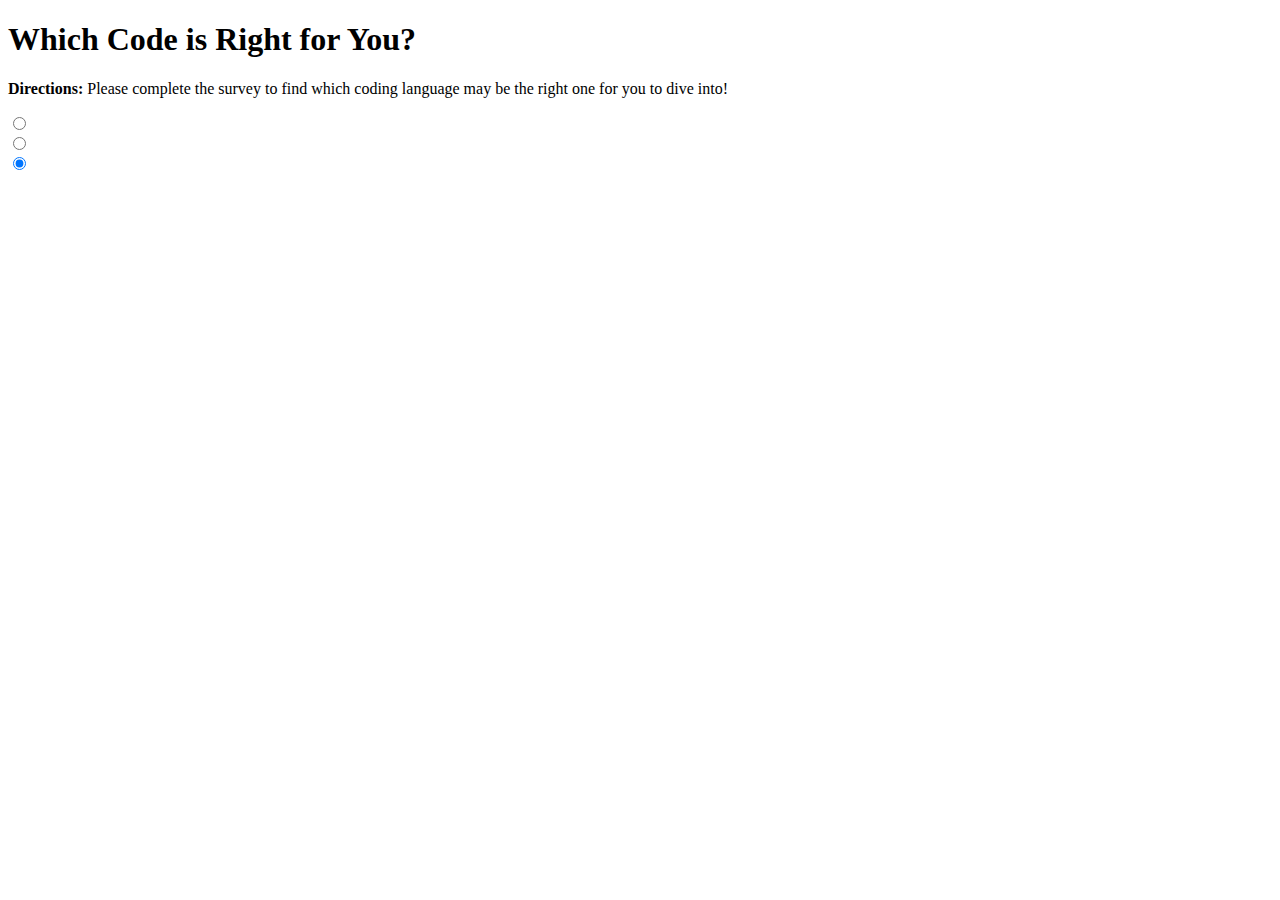
==== index.html @ 0bd6e670 "add radio button options for question 1" ====
<!DOCTYPE html>
<html lang="en-US">
<head>
  <title>CODE SURVER</title>
  <link href="css/styles.css" rel="stylesheet" type="text/css">
  <link href="css/bootstrap.css" rel="stylesheet" type="text/css">
  <script src="js/scripts.js"></script>
  <script src="js/jquery-3.6.0.js"></script>
</head>
<body>
  <div class="container">
    <h1>Which Code is Right for You?</h1>
    <p><strong>Directions:</strong> Please complete the survey to find which coding language may be the right one for you to dive into!</p>
    <div class="codeOptions">
      <label>
        <input type="radio" name="question1" value="small startup" checked>
      </label>
    </div>
    <div class="codeOptions">
      <label>
        <input type="radio" name="question1" value="large corporation">
      </label>
    </div>
    <div class="codeOptions">
      <label>
        <input type="radio" name="question1" value="freelance" checked>
      </label>
    </div>











  </div>








</body>




</html>
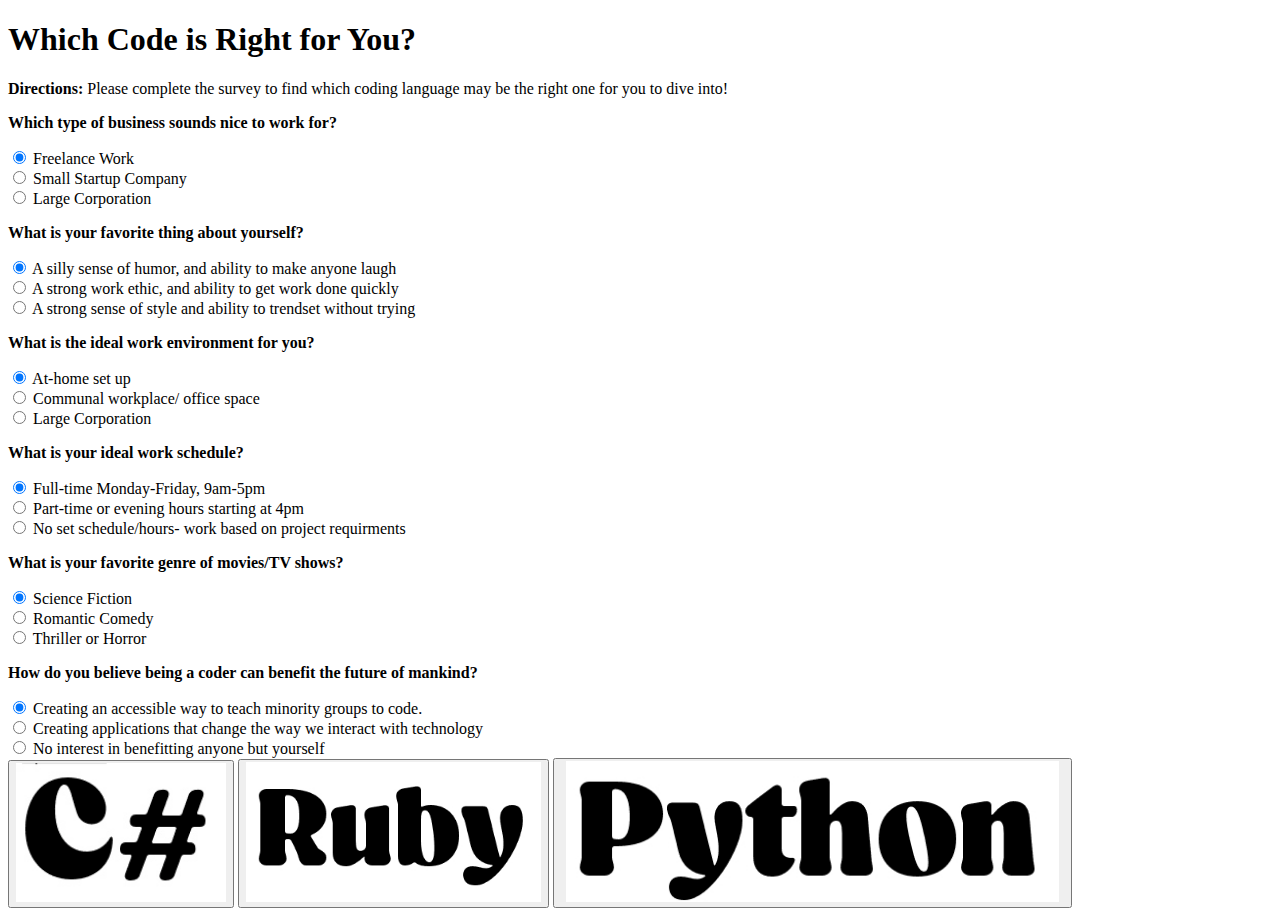
==== commit 000ae143: "add images as clickable buttons on html homepage representing each code language outcome" ====
--- a/index.html
+++ b/index.html
@@ -11,34 +11,126 @@
   <div class="container">
     <h1>Which Code is Right for You?</h1>
     <p><strong>Directions:</strong> Please complete the survey to find which coding language may be the right one for you to dive into!</p>
-    <div class="codeOptions">
+    <div class="codeOptions" id="q1">
+    <p><strong>Which type of business sounds nice to work for?</strong></p>
       <label>
-        <input type="radio" name="question1" value="small startup" checked>
+        <input type="radio" name="q1" value="a" checked>
+        Freelance Work
       </label>
     </div>
-    <div class="codeOptions">
+    <div class="codeOptions" id="q1">
       <label>
-        <input type="radio" name="question1" value="large corporation">
+        <input type="radio" name="q1" value="b">
+        Small Startup Company
       </label>
     </div>
-    <div class="codeOptions">
+    <div class="codeOptions" id="q1">
       <label>
-        <input type="radio" name="question1" value="freelance" checked>
+        <input type="radio" name="q1" value="c">
+        Large Corporation
+      </label>
+    </div>
+    <div class="codeOptions" id="q2">
+    <p><strong>What is your favorite thing about yourself?</strong></p>
+      <label>
+        <input type="radio" name="q2" value="a" checked>
+        A silly sense of humor, and ability to make anyone laugh
+      </label>
+    </div>
+    <div class="codeOptions" id="q2">
+      <label>
+        <input type="radio" name="q2" value="b">
+        A strong work ethic, and ability to get work done quickly 
+      </label>
+    </div>
+    <div class="codeOptions" id="q2">
+      <label>
+        <input type="radio" name="q2" value="c">
+        A strong sense of style and ability to trendset without trying
+      </label>
+    </div>
+    <div class="codeOptions" id="q3">
+    <p><strong>What is the ideal work environment for you?</strong></p>
+      <label>
+        <input type="radio" name="q3" value="a" checked>
+        At-home set up
+      </label>
+    </div>
+    <div class="codeOptions" id="q3">
+      <label>
+        <input type="radio" name="q3" value="b">
+        Communal workplace/ office space
+      </label>
+    </div>
+    <div class="codeOptions" id="q3">
+      <label>
+        <input type="radio" name="q3" value="c">
+        Large Corporation
+        </label>
+    </div>
+    <div class="codeOptions" id="q4">
+    <p><strong>What is your ideal work schedule?</strong></p>
+      <label>
+        <input type="radio" name="q4" value="a" checked>
+        Full-time Monday-Friday, 9am-5pm
+      </label>
+    </div>
+    <div class="codingOptions" id="q4">
+      <label>
+        <input type="radio" name="q4" value="b">
+        Part-time or evening hours starting at 4pm
+     </label>
+    </div>
+    <div class="codeOptions" id="q4">
+      <label>
+        <input type="radio" name="q4" value="c">
+        No set schedule/hours- work based on project requirments
+      </label>
+    </div>
+    <div class="codeOptions" id="q5">
+    <p><strong>What is your favorite genre of movies/TV shows?</strong></p>
+      <label>
+        <input type="radio" name="q5" value="a" checked>
+        Science Fiction
+      </label>
+    </div>
+    <div class="codeOptions" id="q5">
+      <label>
+        <input type="radio" name="q5" value="b">
+        Romantic Comedy
+      </label>
+    </div>
+    <div class="codeOptions" id="q5">
+      <label>
+        <input type="radio" name="q5" value="c">
+        Thriller or Horror 
+      </label>
+    </div>
+    <div class="codeOptions" id="q6">
+    <p><strong>How do you believe being a coder can benefit the future of mankind?</strong></p>
+      <label>
+        <input type="radio" name="q6" value="a" checked>
+        Creating an accessible way to teach minority groups to code.
+      </label>
+    </div>
+    <div class="codeOptions" id="q6">
+      <label>
+        <input type="radio" name="q6" value="b">
+        Creating applications that change the way we interact with technology
+      </label>
+    </div>
+    <div class="codeOptions" id="q6">
+      <label>
+        <input type="radio" name="q6" value="c">
+        No interest in benefitting anyone but yourself
       </label>
     </div>
 
-
-
-
-
-
-
-
-
-
-
   </div>
 
+  <button><image src="IMG/c.jpg" alt="c# logo" width="210px"></button>
+  <button><image src="IMG/ruby.jpg" alt="Ruby logo" width="295px"></button>
+  <button><image src="IMG/Python.jpg" alt="Python logo" width="98%"></button>
 
 
 
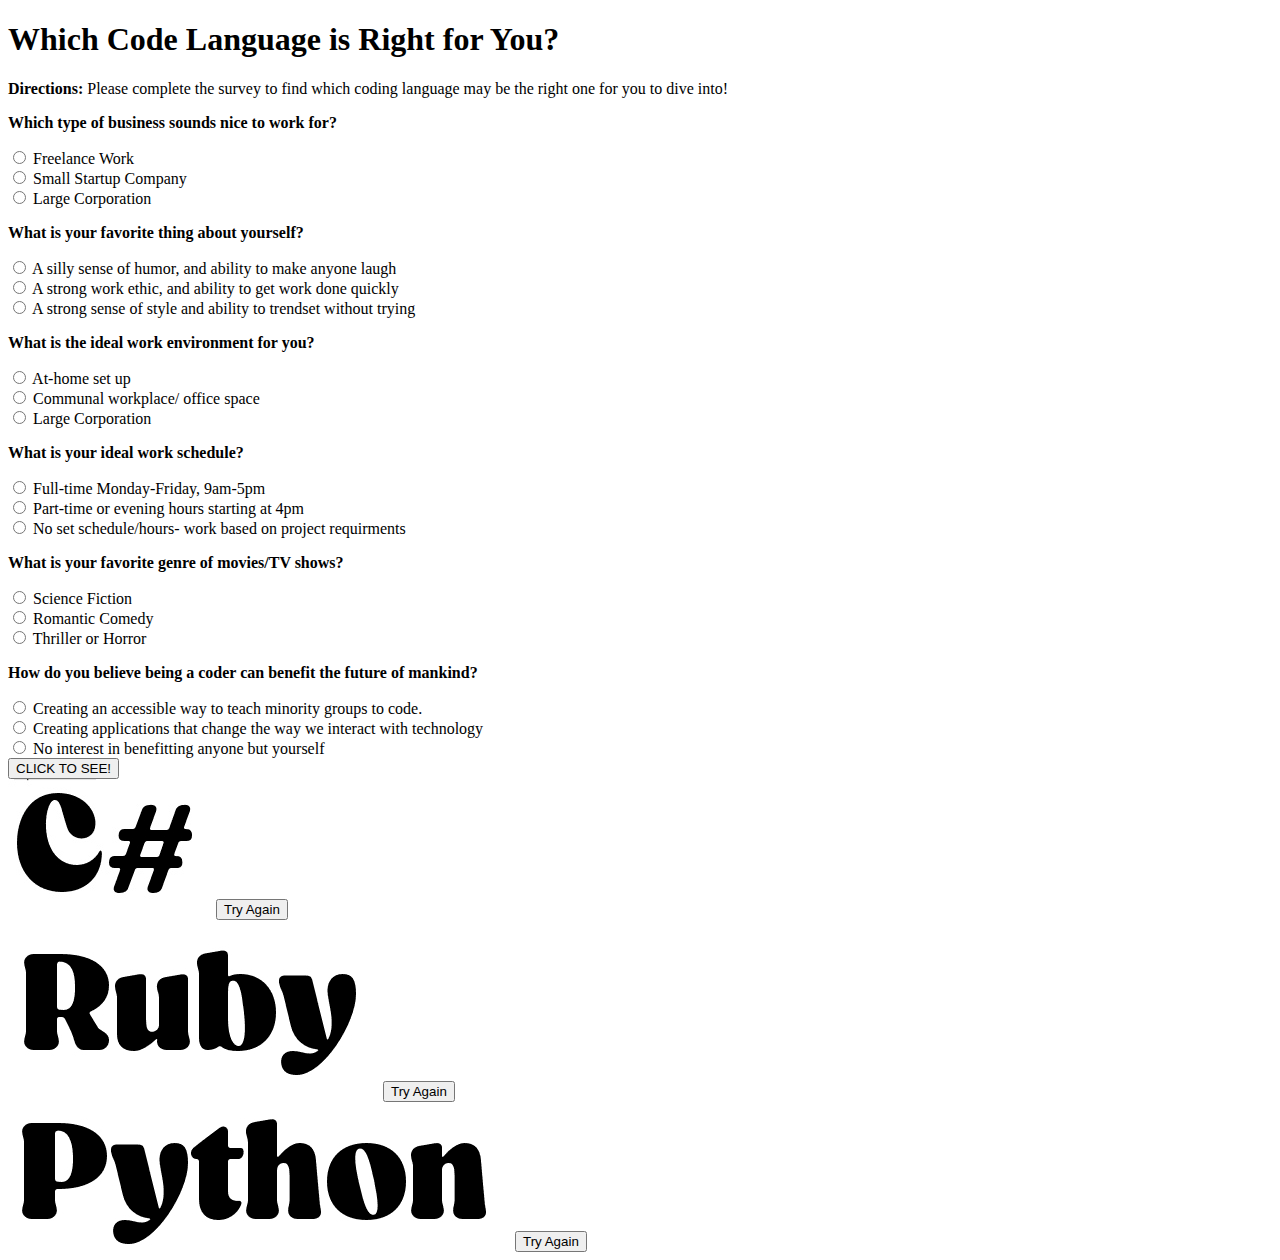
==== commit 851f5745: "add final details for resubmission" ====
--- a/index.html
+++ b/index.html
@@ -1,146 +1,159 @@
 <!DOCTYPE html>
 <html lang="en-US">
-<head>
-  <title>CODE SURVER</title>
-  <link href="css/styles.css" rel="stylesheet" type="text/css">
-  <link href="css/bootstrap.css" rel="stylesheet" type="text/css">
-  <script src="js/scripts.js"></script>
-  <script src="js/jquery-3.6.0.js"></script>
-</head>
-<body>
-  <div class="container">
-    <h1>Which Code is Right for You?</h1>
-    <p><strong>Directions:</strong> Please complete the survey to find which coding language may be the right one for you to dive into!</p>
-    <div class="codeOptions" id="q1">
-    <p><strong>Which type of business sounds nice to work for?</strong></p>
-      <label>
-        <input type="radio" name="q1" value="a" checked>
-        Freelance Work
-      </label>
+  <head>
+    <title>CODE SURVEY</title>
+    <link href="css/styles.css" rel="stylesheet" type="text/css" />
+    <link href="css/bootstrap.css" rel="stylesheet" type="text/css" />
+    <script src="js/jquery-3.6.0.js"></script>
+    <script src="js/scripts.js"></script>
+  </head>
+  <body>
+    <div class="container">
+      <h1>Which Code Language is Right for You?</h1>
+      <p>
+        <strong>Directions:</strong> Please complete the survey to find which
+        coding language may be the right one for you to dive into!
+      </p>
+      <div class="formContainer">
+        <form id="form1">
+          <div class="codeOptions" id="questionOne">
+            <p>
+              <strong>Which type of business sounds nice to work for?</strong>
+            </p>
+            <label>
+              <input type="radio" name="q1" value="a" required/>
+              Freelance Work
+            </label>
+          </div>
+          <div class="codeOptions" id="questionOne">
+            <label>
+              <input type="radio" name="q1" value="b" />
+              Small Startup Company
+            </label>
+          </div>
+          <div class="codeOptions" id="questionOne">
+            <label>
+              <input type="radio" name="q1" value="c" />
+              Large Corporation
+            </label>
+          </div>
+          <div class="codeOptions" id="questionTwo">
+            <p><strong>What is your favorite thing about yourself?</strong></p>
+            <label>
+              <input type="radio" name="q2" value="a" required/>
+              A silly sense of humor, and ability to make anyone laugh
+            </label>
+          </div>
+          <div class="codeOptions" id="questionTwo">
+            <label>
+              <input type="radio" name="q2" value="b" />
+              A strong work ethic, and ability to get work done quickly
+            </label>
+          </div>
+          <div class="codeOptions" id="questionTwo">
+            <label>
+              <input type="radio" name="q2" value="c" />
+              A strong sense of style and ability to trendset without trying
+            </label>
+          </div>
+          <div class="codeOptions" id="question3">
+            <p><strong>What is the ideal work environment for you?</strong></p>
+            <label>
+              <input type="radio" name="q3" value="a" required/>
+              At-home set up
+            </label>
+          </div>
+          <div class="codeOptions" id="question3">
+            <label>
+              <input type="radio" name="q3" value="b" />
+              Communal workplace/ office space
+            </label>
+          </div>
+          <div class="codeOptions" id="question3">
+            <label>
+              <input type="radio" name="q3" value="c" />
+              Large Corporation
+            </label>
+          </div>
+          <div class="codeOptions" id="questionFour">
+            <p><strong>What is your ideal work schedule?</strong></p>
+            <label>
+              <input type="radio" name="q4" value="a" required/>
+              Full-time Monday-Friday, 9am-5pm
+            </label>
+          </div>
+          <div class="codingOptions" id="questionFour">
+            <label>
+              <input type="radio" name="q4" value="b" />
+              Part-time or evening hours starting at 4pm
+            </label>
+          </div>
+          <div class="codeOptions" id="questionFour">
+            <label>
+              <input type="radio" name="q4" value="c" />
+              No set schedule/hours- work based on project requirments
+            </label>
+          </div>
+          <div class="codeOptions" id="questionFive">
+            <p>
+              <strong>What is your favorite genre of movies/TV shows?</strong>
+            </p>
+            <label>
+              <input type="radio" name="q5" value="a" required/>
+              Science Fiction
+            </label>
+          </div>
+          <div class="codeOptions" id="questionFive">
+            <label>
+              <input type="radio" name="q5" value="b" />
+              Romantic Comedy
+            </label>
+          </div>
+          <div class="codeOptions" id="questionFive">
+            <label>
+              <input type="radio" name="q5" value="c" />
+              Thriller or Horror
+            </label>
+          </div>
+          <div class="codeOptions" id="questionSix">
+            <p>
+              <strong
+                >How do you believe being a coder can benefit the future of
+                mankind?</strong
+              >
+            </p>
+            <label>
+              <input type="radio" name="q6" value="a" required/>
+              Creating an accessible way to teach minority groups to code.
+            </label>
+          </div>
+          <div class="codeOptions" id="questionSix">
+            <label>
+              <input type="radio" name="q6" value="b" />
+              Creating applications that change the way we interact with
+              technology
+            </label>
+          </div>
+          <div class="codeOptions" id="questionSix">
+            <label>
+              <input type="radio" name="q6" value="c" />
+              No interest in benefitting anyone but yourself
+            </label>
+          </div>
+          <button type="submit" class="btn">CLICK TO SEE!</button>
+        </form>
+      </div>
+      <div class="cSharp result">
+        <img src="IMG/c.jpg" />
+        <button onClick="window.location.reload()">Try Again</button>
+      </div>
+      <div class="ruby result">
+        <img src="IMG/ruby.jpg" />
+        <button onClick="window.location.reload()">Try Again</button>
+      <div class="python result">
+        <img src="IMG/Python.jpg" />
+        <button onClick="window.location.reload()">Try Again</button>
+      </div>
     </div>
-    <div class="codeOptions" id="q1">
-      <label>
-        <input type="radio" name="q1" value="b">
-        Small Startup Company
-      </label>
-    </div>
-    <div class="codeOptions" id="q1">
-      <label>
-        <input type="radio" name="q1" value="c">
-        Large Corporation
-      </label>
-    </div>
-    <div class="codeOptions" id="q2">
-    <p><strong>What is your favorite thing about yourself?</strong></p>
-      <label>
-        <input type="radio" name="q2" value="a" checked>
-        A silly sense of humor, and ability to make anyone laugh
-      </label>
-    </div>
-    <div class="codeOptions" id="q2">
-      <label>
-        <input type="radio" name="q2" value="b">
-        A strong work ethic, and ability to get work done quickly 
-      </label>
-    </div>
-    <div class="codeOptions" id="q2">
-      <label>
-        <input type="radio" name="q2" value="c">
-        A strong sense of style and ability to trendset without trying
-      </label>
-    </div>
-    <div class="codeOptions" id="q3">
-    <p><strong>What is the ideal work environment for you?</strong></p>
-      <label>
-        <input type="radio" name="q3" value="a" checked>
-        At-home set up
-      </label>
-    </div>
-    <div class="codeOptions" id="q3">
-      <label>
-        <input type="radio" name="q3" value="b">
-        Communal workplace/ office space
-      </label>
-    </div>
-    <div class="codeOptions" id="q3">
-      <label>
-        <input type="radio" name="q3" value="c">
-        Large Corporation
-        </label>
-    </div>
-    <div class="codeOptions" id="q4">
-    <p><strong>What is your ideal work schedule?</strong></p>
-      <label>
-        <input type="radio" name="q4" value="a" checked>
-        Full-time Monday-Friday, 9am-5pm
-      </label>
-    </div>
-    <div class="codingOptions" id="q4">
-      <label>
-        <input type="radio" name="q4" value="b">
-        Part-time or evening hours starting at 4pm
-     </label>
-    </div>
-    <div class="codeOptions" id="q4">
-      <label>
-        <input type="radio" name="q4" value="c">
-        No set schedule/hours- work based on project requirments
-      </label>
-    </div>
-    <div class="codeOptions" id="q5">
-    <p><strong>What is your favorite genre of movies/TV shows?</strong></p>
-      <label>
-        <input type="radio" name="q5" value="a" checked>
-        Science Fiction
-      </label>
-    </div>
-    <div class="codeOptions" id="q5">
-      <label>
-        <input type="radio" name="q5" value="b">
-        Romantic Comedy
-      </label>
-    </div>
-    <div class="codeOptions" id="q5">
-      <label>
-        <input type="radio" name="q5" value="c">
-        Thriller or Horror 
-      </label>
-    </div>
-    <div class="codeOptions" id="q6">
-    <p><strong>How do you believe being a coder can benefit the future of mankind?</strong></p>
-      <label>
-        <input type="radio" name="q6" value="a" checked>
-        Creating an accessible way to teach minority groups to code.
-      </label>
-    </div>
-    <div class="codeOptions" id="q6">
-      <label>
-        <input type="radio" name="q6" value="b">
-        Creating applications that change the way we interact with technology
-      </label>
-    </div>
-    <div class="codeOptions" id="q6">
-      <label>
-        <input type="radio" name="q6" value="c">
-        No interest in benefitting anyone but yourself
-      </label>
-    </div>
-
-  </div>
-
-  <button><image src="IMG/c.jpg" alt="c# logo" width="210px"></button>
-  <button><image src="IMG/ruby.jpg" alt="Ruby logo" width="295px"></button>
-  <button><image src="IMG/Python.jpg" alt="Python logo" width="98%"></button>
-
-
-
-
-
-
-
-</body>
-
-
-
-
-</html>+  </body>
+</html>
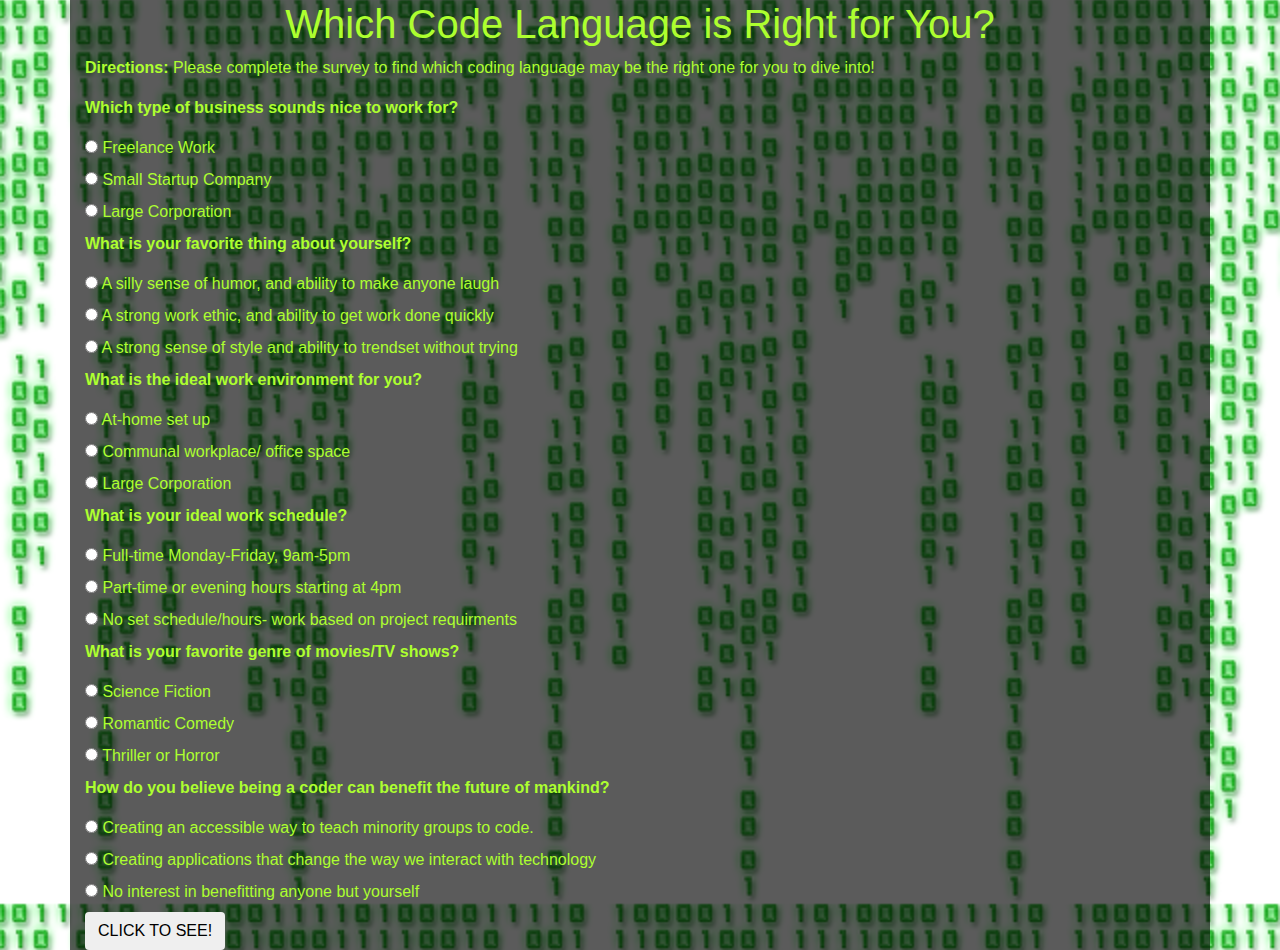
==== commit b6de4164: "clone old project and update readme steps and index.html file" ====
--- a/index.html
+++ b/index.html
@@ -1,14 +1,14 @@
 <!DOCTYPE html>
 <html lang="en-US">
   <head>
-    <title>CODE SURVEY</title>
-    <link href="css/styles.css" rel="stylesheet" type="text/css" />
-    <link href="css/bootstrap.css" rel="stylesheet" type="text/css" />
+    <title>Code Language Quiz</title>
+    <link href="CSS/styles.css" rel="stylesheet" type="text/css" />
+    <link href="/CSS/bootstrap.css" rel="stylesheet" type="text/css" />
     <script src="js/jquery-3.6.0.js"></script>
     <script src="js/scripts.js"></script>
   </head>
   <body>
-    <div class="container">
+    <div class="container" id="headingContainer">
       <h1>Which Code Language is Right for You?</h1>
       <p>
         <strong>Directions:</strong> Please complete the survey to find which
--- a/CSS/styles.css
+++ b/CSS/styles.css
@@ -0,0 +1,32 @@
+.container {
+    color: greenyellow;
+    background-color: rgba(0, 0, 0, 0.642);
+}
+
+h1 {
+    text-align: center;
+    font-size: 30px;
+    font-family: monospace;
+}
+
+label {
+    color:greenyellow;
+}
+.ruby {
+    display:none;
+}
+
+.cSharp {
+    display:none;
+}
+
+.python {
+    display:none;
+}
+
+body {
+    margin-top: 20%;
+    background-image: url(/IMG/pngkey.com-matrix-code-png-1056183.png);
+    background-size: contain;
+    background-color: black;
+}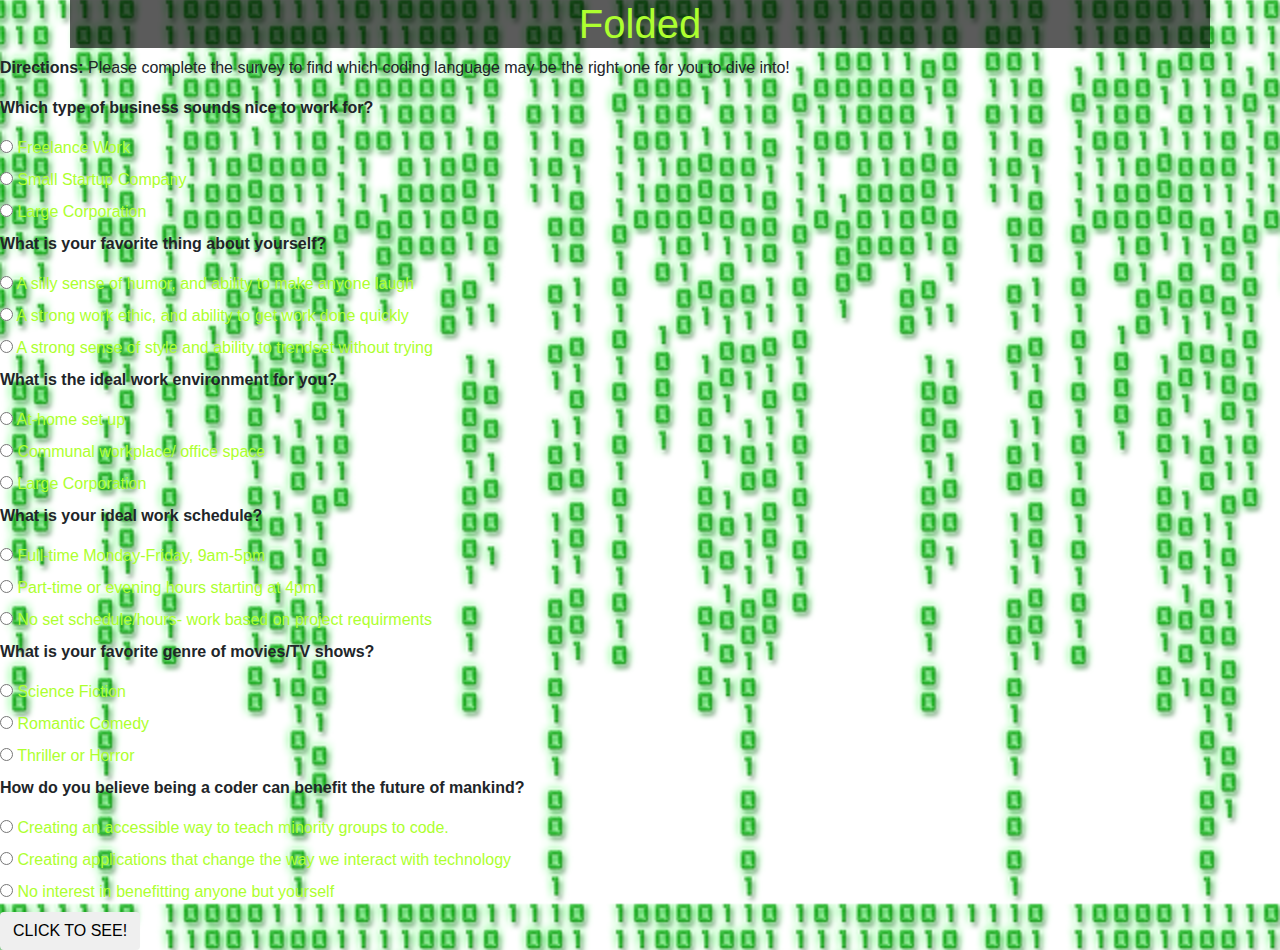
==== commit 7a871e39: "add new scripts.js code to practice calling to correct form more simplified" ====
--- a/index.html
+++ b/index.html
@@ -9,7 +9,9 @@
   </head>
   <body>
     <div class="container" id="headingContainer">
-      <h1>Which Code Language is Right for You?</h1>
+	<h1 contenteditable data-heading="Folded">Folded</h1>
+</div>
+
       <p>
         <strong>Directions:</strong> Please complete the survey to find which
         coding language may be the right one for you to dive into!
@@ -21,7 +23,7 @@
               <strong>Which type of business sounds nice to work for?</strong>
             </p>
             <label>
-              <input type="radio" name="q1" value="a" required/>
+              <input type="radio" id="answerOption" value=1 required/>
               Freelance Work
             </label>
           </div>
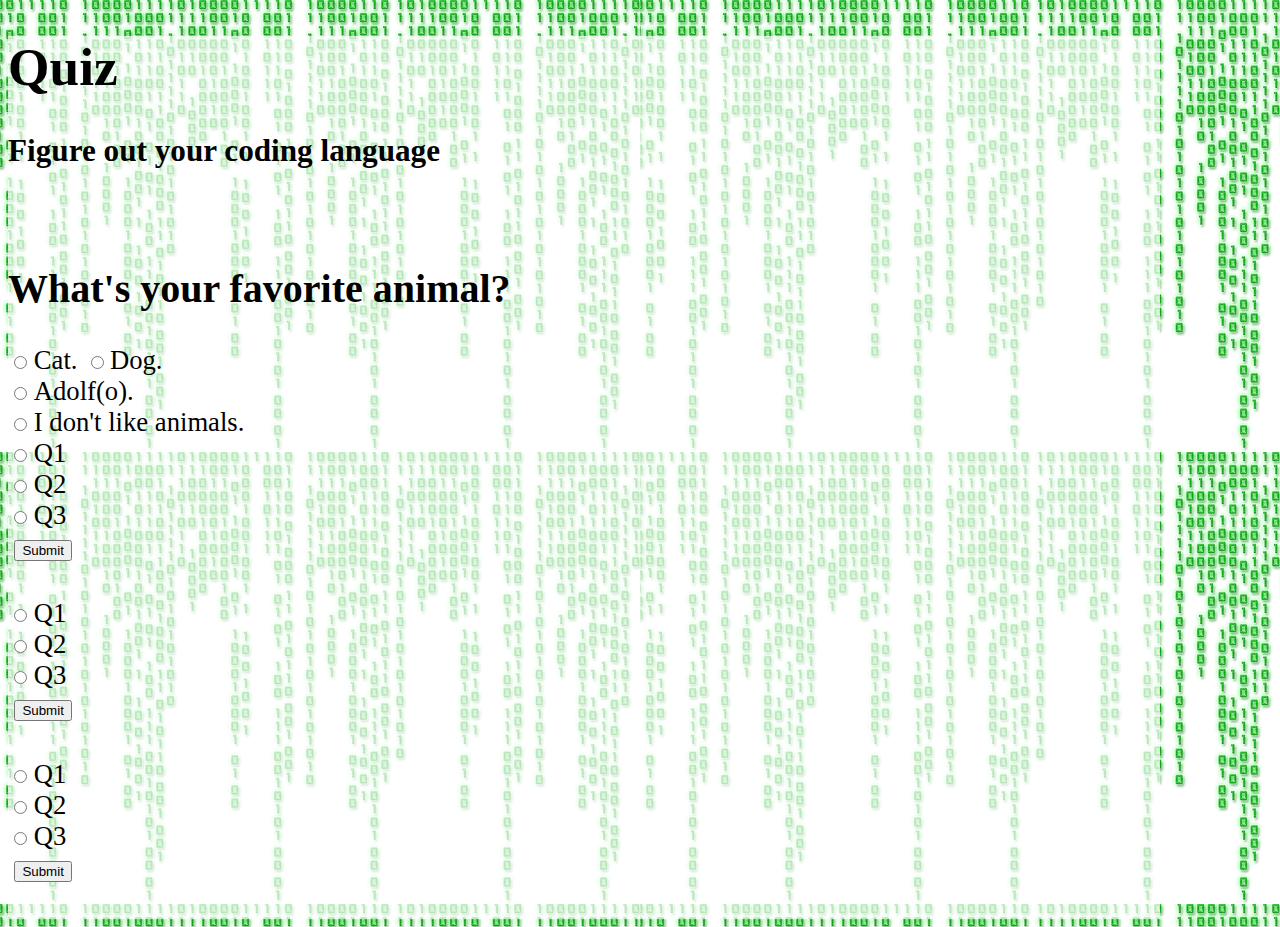
==== commit 127d236f: "correctly console log answer 1 selection" ====
--- a/index.html
+++ b/index.html
@@ -3,159 +3,40 @@
   <head>
     <title>Code Language Quiz</title>
     <link href="CSS/styles.css" rel="stylesheet" type="text/css" />
-    <link href="/CSS/bootstrap.css" rel="stylesheet" type="text/css" />
+
     <script src="js/jquery-3.6.0.js"></script>
     <script src="js/scripts.js"></script>
   </head>
   <body>
-    <div class="container" id="headingContainer">
-	<h1 contenteditable data-heading="Folded">Folded</h1>
+		<h1> Quiz </h1>
+<h3>Figure out your coding language</h3><br>
+<form name = "userInfo">
+
+<div id="question1">
+<h2>What's your favorite animal?</h2>
+<input type="radio" name="pet" value="cat" >Cat.
+<input type="radio" name="pet" value="dog">Dog.</br>
+<input type="radio" name="pet" value="adolf" >Adolf(o).</br>
+<input type="radio" name="pet" value="no" >I don't like animals.</br>
 </div>
 
-      <p>
-        <strong>Directions:</strong> Please complete the survey to find which
-        coding language may be the right one for you to dive into!
-      </p>
-      <div class="formContainer">
-        <form id="form1">
-          <div class="codeOptions" id="questionOne">
-            <p>
-              <strong>Which type of business sounds nice to work for?</strong>
-            </p>
-            <label>
-              <input type="radio" id="answerOption" value=1 required/>
-              Freelance Work
-            </label>
-          </div>
-          <div class="codeOptions" id="questionOne">
-            <label>
-              <input type="radio" name="q1" value="b" />
-              Small Startup Company
-            </label>
-          </div>
-          <div class="codeOptions" id="questionOne">
-            <label>
-              <input type="radio" name="q1" value="c" />
-              Large Corporation
-            </label>
-          </div>
-          <div class="codeOptions" id="questionTwo">
-            <p><strong>What is your favorite thing about yourself?</strong></p>
-            <label>
-              <input type="radio" name="q2" value="a" required/>
-              A silly sense of humor, and ability to make anyone laugh
-            </label>
-          </div>
-          <div class="codeOptions" id="questionTwo">
-            <label>
-              <input type="radio" name="q2" value="b" />
-              A strong work ethic, and ability to get work done quickly
-            </label>
-          </div>
-          <div class="codeOptions" id="questionTwo">
-            <label>
-              <input type="radio" name="q2" value="c" />
-              A strong sense of style and ability to trendset without trying
-            </label>
-          </div>
-          <div class="codeOptions" id="question3">
-            <p><strong>What is the ideal work environment for you?</strong></p>
-            <label>
-              <input type="radio" name="q3" value="a" required/>
-              At-home set up
-            </label>
-          </div>
-          <div class="codeOptions" id="question3">
-            <label>
-              <input type="radio" name="q3" value="b" />
-              Communal workplace/ office space
-            </label>
-          </div>
-          <div class="codeOptions" id="question3">
-            <label>
-              <input type="radio" name="q3" value="c" />
-              Large Corporation
-            </label>
-          </div>
-          <div class="codeOptions" id="questionFour">
-            <p><strong>What is your ideal work schedule?</strong></p>
-            <label>
-              <input type="radio" name="q4" value="a" required/>
-              Full-time Monday-Friday, 9am-5pm
-            </label>
-          </div>
-          <div class="codingOptions" id="questionFour">
-            <label>
-              <input type="radio" name="q4" value="b" />
-              Part-time or evening hours starting at 4pm
-            </label>
-          </div>
-          <div class="codeOptions" id="questionFour">
-            <label>
-              <input type="radio" name="q4" value="c" />
-              No set schedule/hours- work based on project requirments
-            </label>
-          </div>
-          <div class="codeOptions" id="questionFive">
-            <p>
-              <strong>What is your favorite genre of movies/TV shows?</strong>
-            </p>
-            <label>
-              <input type="radio" name="q5" value="a" required/>
-              Science Fiction
-            </label>
-          </div>
-          <div class="codeOptions" id="questionFive">
-            <label>
-              <input type="radio" name="q5" value="b" />
-              Romantic Comedy
-            </label>
-          </div>
-          <div class="codeOptions" id="questionFive">
-            <label>
-              <input type="radio" name="q5" value="c" />
-              Thriller or Horror
-            </label>
-          </div>
-          <div class="codeOptions" id="questionSix">
-            <p>
-              <strong
-                >How do you believe being a coder can benefit the future of
-                mankind?</strong
-              >
-            </p>
-            <label>
-              <input type="radio" name="q6" value="a" required/>
-              Creating an accessible way to teach minority groups to code.
-            </label>
-          </div>
-          <div class="codeOptions" id="questionSix">
-            <label>
-              <input type="radio" name="q6" value="b" />
-              Creating applications that change the way we interact with
-              technology
-            </label>
-          </div>
-          <div class="codeOptions" id="questionSix">
-            <label>
-              <input type="radio" name="q6" value="c" />
-              No interest in benefitting anyone but yourself
-            </label>
-          </div>
-          <button type="submit" class="btn">CLICK TO SEE!</button>
-        </form>
-      </div>
-      <div class="cSharp result">
-        <img src="IMG/c.jpg" />
-        <button onClick="window.location.reload()">Try Again</button>
-      </div>
-      <div class="ruby result">
-        <img src="IMG/ruby.jpg" />
-        <button onClick="window.location.reload()">Try Again</button>
-      <div class="python result">
-        <img src="IMG/Python.jpg" />
-        <button onClick="window.location.reload()">Try Again</button>
-      </div>
-    </div>
+
+
+		<input type="radio" name="question1" value="1">Q1<br>
+		<input type="radio" name="question1" value="2">Q2<br>
+		<input type="radio" name="question1" value="3">Q3<br>
+		<input type="button" value="Submit" onclick="selectionOne()"><br><br>
+
+		<input type="radio" name="question2" value="1">Q1<br>
+		<input type="radio" name="question2" value="2">Q2<br>
+		<input type="radio" name="question2" value="3">Q3<br>
+		<input type="button" value="Submit" onclick="selectionTwo()"><br><br>
+
+		<input type="radio" name="question3" value="1">Q1<br>
+		<input type="radio" name="question3" value="2">Q2<br>
+		<input type="radio" name="question3" value="3">Q3<br>
+		<input type="button" value="Submit" onclick="selectionThree()"><br><br>
+
+	</form>
   </body>
-</html>
+  </html>
--- a/CSS/styles.css
+++ b/CSS/styles.css
@@ -1,32 +1,52 @@
-.container {
-    color: greenyellow;
-    background-color: rgba(0, 0, 0, 0.642);
+
+p,
+label {
+    font: 1rem 'Fira Sans', sans-serif;
 }
 
-h1 {
-    text-align: center;
-    font-size: 30px;
-    font-family: monospace;
+input {
+    margin: 0.4rem;
 }
 
-label {
-    color:greenyellow;
+
+.hidden {
+  display: none;
 }
-.ruby {
-    display:none;
+.container#containerHeading {
+    color: greenyellow;
 }
 
-.cSharp {
-    display:none;
+
+label {
+    color:rgb(83, 5, 48);
+    text-transform: lowercase;
+    
+    
 }
 
-.python {
-    display:none;
+
+body {
+
+    background-color: rgba(255, 255, 255, 0.701);
+    font-size: 20pt;
+    width: 90%;
+    font-family: 1rem 'Fira Sans', sans-serif;;
 }
 
-body {
-    margin-top: 20%;
+fieldset#question {
+    font-family: 'Courier New', Courier, monospace;
+}
+
+button {
+    
+    color: rgb(0, 102, 255);
+    background-color: transparent;
+    border-color: transparent;
+    background-color: rgba(255, 0, 0, 0.467);
+    border-radius: 50px;
+    font-family:1rem 'Fira Sans', sans-serif;;
+}
+
+html {
     background-image: url(/IMG/pngkey.com-matrix-code-png-1056183.png);
-    background-size: contain;
-    background-color: black;
 }